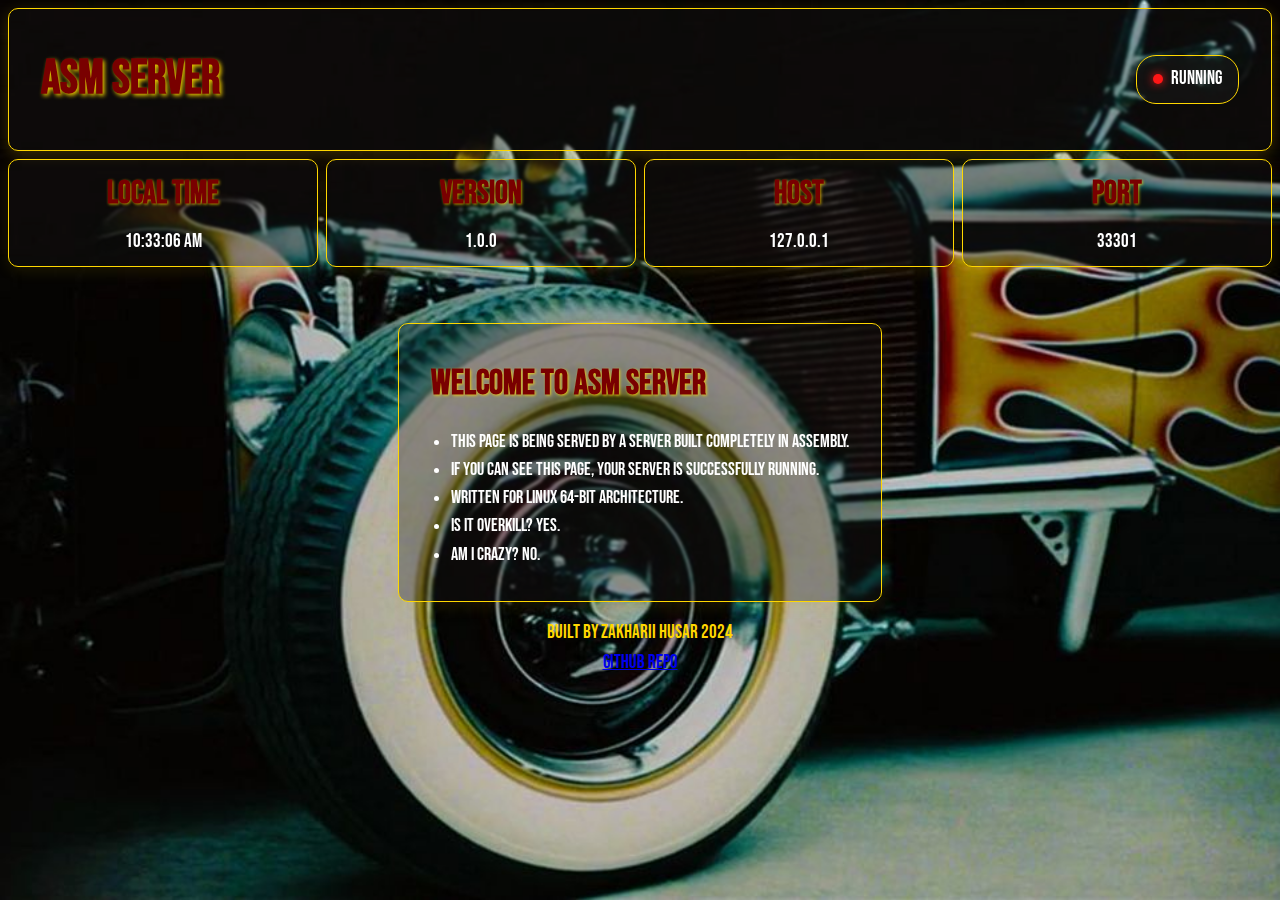
==== public/www/index.html @ bfd49160 "Restructured public folder" ====
<!DOCTYPE html>
<html lang="en">
<head>
    <meta charset="UTF-8">
    <meta name="viewport" content="width=device-width, initial-scale=1.0">
    <title>ASM Server</title>
    <link rel="stylesheet" href="index.css">
    <link href="https://fonts.googleapis.com/css2?family=Bebas+Neue&display=swap" rel="stylesheet">
</head>
<body>
    <div class="container">
        <div class="server-info">
            <h1>ASM Server</h1>
            <div class="status-badge">
                <span class="dot"></span>
                <span id="status">Running</span>
            </div>
        </div>
        
        <div class="server-stats">
            <div class="stat-box">
                <h3>Local Time</h3>
                <p id="local-time"></p>
            </div>
            <div class="stat-box">
                <h3>Version</h3>
                <p>1.0.0</p>
            </div>
            <div class="stat-box">
                <h3>Host</h3>
                <p id="host-name"></p>
            </div>
            <div class="stat-box">
                <h3>Port</h3>
                <p id="port-number"></p>
            </div>
        </div>

        <div class="info-section">
            <h2>Welcome to ASM Server</h2>
            <ul>
                <li>This page is being served by a Server built completely in assembly.</li>
                <li>If you can see this page, your server is successfully running.</li>
                <li>Written for Linux 64-bit architecture.</li>
                <li>Is it overkill? Yes.</li>
                <li>Am I crazy? No.</li>            </ul>
        </div>

        <footer>
            <div>Built by Zakharii Husar 2024</div>
            <div><a href="https://github.com/Zakharii-Husar/asm_server" target="_blank">GitHub Repo</a></div>
        </footer>
    </div>
    <script src="./index.js"></script>
</body>
</html>
---- public/www/index.css ----
:root {
    --primary-color: #790000;
    --secondary-color: #ffd700;
    --accent-color: #ff1616;
    --text-color: white;
    --text-color-dark: #e0e0e0;
}

* {
    margin: 0;
    padding: 0;
    box-sizing: border-box;
}

body {
    font-family: 'Bebas Neue', sans-serif;
    background: url('ford.jpg') no-repeat center center fixed;
    background-size: cover;
    color: var(--text-color);
    line-height: 1.6;
    font-size: 1.2rem;
}

.container {
    max-width: 100%;
    width: 100%;
    margin: 0 auto;
    padding: 0.5rem;
    display: flex;
    flex-direction: column;
    align-items: center;
}

.server-info {
    width: 100%;
    display: flex;
    justify-content: space-between;
    align-items: center;
    margin-bottom: 0.5rem;
    background: rgba(26, 26, 26, 0.3);
    backdrop-filter: blur(1px);
    border: 1px solid #ffd700;
    box-shadow: 0 4px 15px rgba(255, 215, 0, 0.2);
    padding: 2rem;
    border-radius: 10px;
}

.server-info h1 {
    font-size: 3rem;
    text-shadow: 2px 2px 4px rgba(255, 215, 0, 0.9);
    color: var(--primary-color);
    font-weight: bold;
}

.status-badge {
    display: flex;
    align-items: center;
    gap: 0.5rem;
    background: rgba(26, 26, 26, 0.3);
    backdrop-filter: blur(1px);
    border: 1px solid var(--secondary-color);
    padding: 0.5rem 1rem;
    border-radius: 20px;
}

.dot {
    width: 10px;
    height: 10px;
    background-color: var(--accent-color);
    border-radius: 50%;
    animation: glow 2s ease-in-out infinite;
    box-shadow: 0 0 10px var(--accent-color);
}

@keyframes glow {
    0% {
        opacity: 1;
        box-shadow: 0 0 10px var(--accent-color);
    }
    50% {
        opacity: 0.4;
        box-shadow: 0 0 15px var(--accent-color);
    }
    100% {
        opacity: 1;
        box-shadow: 0 0 10px var(--accent-color);
    }
}

.server-stats {
    display: grid;
    grid-template-columns: repeat(auto-fit, minmax(120px, 1fr));
    gap: 0.5rem;
    width: 100%;
    margin-bottom: 3rem;
}

.stat-box {
    background: rgba(26, 26, 26, 0.3);
    backdrop-filter: blur(1px);
    border: 1px solid var(--secondary-color);
    padding: 0.5rem;
    border-radius: 10px;
    box-shadow: 0 4px 15px rgba(255, 215, 0, 0.1);
    transition: transform 0.3s ease;
    text-align: center;
}

.stat-box:hover {
    transform: translateY(-5px);
}

.stat-box h3 {
    font-size: 2rem;
    color: var(--primary-color);
    text-shadow: 1px 1px 3px rgba(255, 215, 0, 0.7);
    margin-bottom: 0.5rem;
    font-weight: bold;
}

.info-section {
    background: rgba(26, 26, 26, 0.3);
    backdrop-filter: blur(1px);
    border: 1px solid var(--secondary-color);
    padding: 2rem;
    border-radius: 10px;
    box-shadow: 0 4px 15px rgba(255, 215, 0, 0.1);
    margin: 0.5rem 0;
    text-align: left;
}

.info-section h2 {
    font-size: 2.2rem;
    text-shadow: 1px 1px 3px rgba(255, 215, 0, 0.8);
    color: var(--primary-color);
    margin-bottom: 1rem;
}

.info-section ul {
    list-style-type: disc;
    padding-left: 20px;
    margin: 0;
    font-size: 1.1rem;
}

footer {
    text-align: center;
    color: var(--secondary-color);
    padding: 0.5rem 0;
    width: 100%;
}

@media (max-width: 768px) {
    .container {
        padding: 0.5rem;
    }
    
    .server-info {
        flex-direction: column;
        text-align: center;
        gap: 1rem;
    }
    
    .server-stats {
        grid-template-columns: 1fr;
    }
}
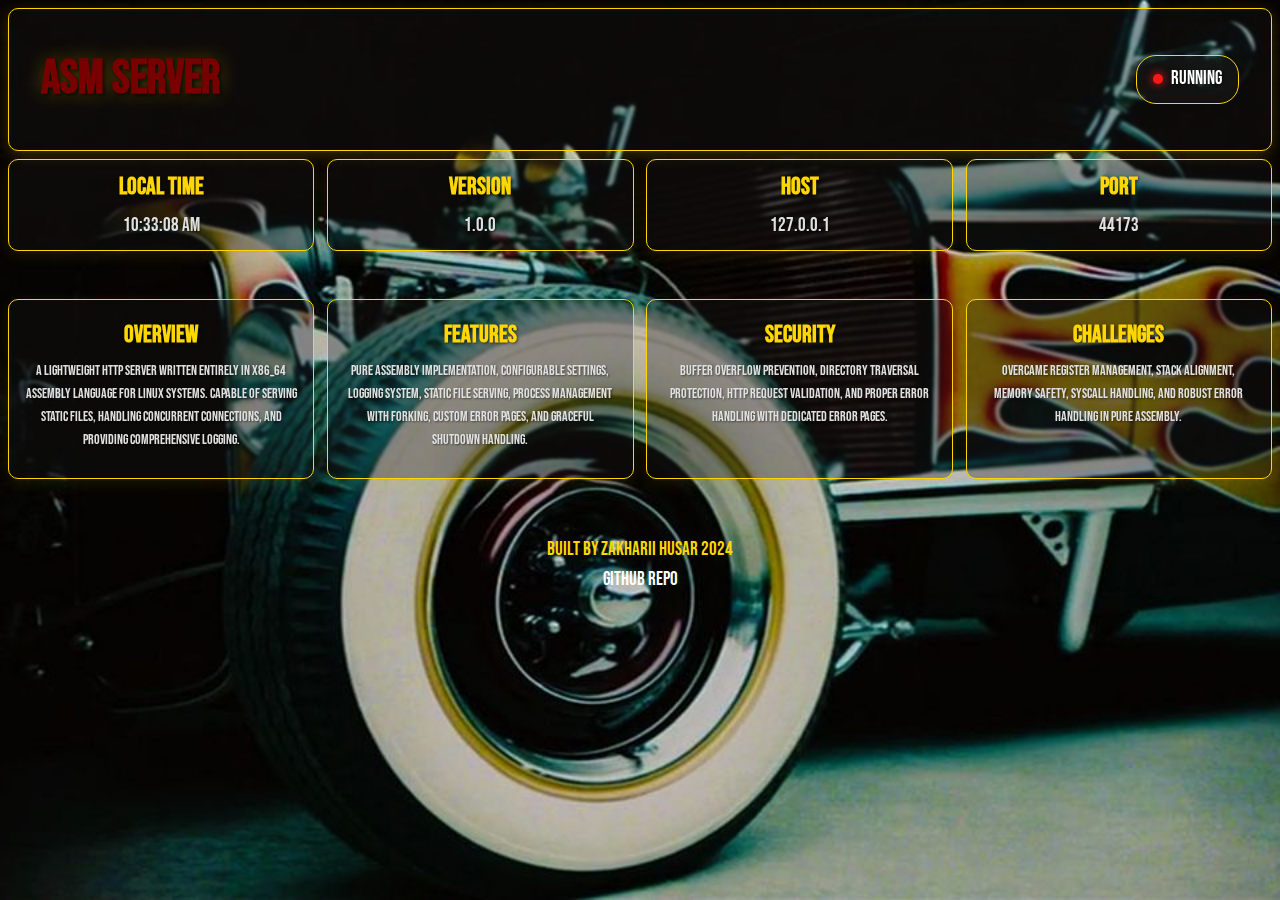
==== commit 3f65a9ca: "Added some documentation to public and styling" ====
--- a/public/www/index.html
+++ b/public/www/index.html
@@ -36,14 +36,23 @@
             </div>
         </div>
 
-        <div class="info-section">
-            <h2>Welcome to ASM Server</h2>
-            <ul>
-                <li>This page is being served by a Server built completely in assembly.</li>
-                <li>If you can see this page, your server is successfully running.</li>
-                <li>Written for Linux 64-bit architecture.</li>
-                <li>Is it overkill? Yes.</li>
-                <li>Am I crazy? No.</li>            </ul>
+        <div class="server-stats">
+            <a href="/documentation/overview.html" class="stat-box doc-box">
+                <h3>Overview</h3>
+                <p>A lightweight HTTP server written entirely in x86_64 assembly language for Linux systems. Capable of serving static files, handling concurrent connections, and providing comprehensive logging.</p>
+            </a>
+            <a href="/documentation/features.html" class="stat-box doc-box">
+                <h3>Features</h3>
+                <p>Pure Assembly implementation, configurable settings, logging system, static file serving, process management with forking, custom error pages, and graceful shutdown handling.</p>
+            </a>
+            <a href="/documentation/security.html" class="stat-box doc-box">
+                <h3>Security</h3>
+                <p>Buffer overflow prevention, directory traversal protection, HTTP request validation, and proper error handling with dedicated error pages.</p>
+            </a>
+            <a href="/documentation/challenges.html" class="stat-box doc-box">
+                <h3>Challenges</h3>
+                <p>Overcame register management, stack alignment, memory safety, syscall handling, and robust error handling in pure assembly.</p>
+            </a>
         </div>
 
         <footer>
--- a/public/www/index.css
+++ b/public/www/index.css
@@ -1,4 +1,5 @@
 :root {
+      height: 100vh;
     --primary-color: #790000;
     --secondary-color: #ffd700;
     --accent-color: #ff1616;
@@ -19,6 +20,8 @@
     color: var(--text-color);
     line-height: 1.6;
     font-size: 1.2rem;
+    min-height: 100vh;
+    overflow-y: hidden;
 }
 
 .container {
@@ -29,6 +32,8 @@
     display: flex;
     flex-direction: column;
     align-items: center;
+    height: 100vh;
+    overflow-y: auto;
 }
 
 .server-info {
@@ -47,8 +52,9 @@
 
 .server-info h1 {
     font-size: 3rem;
-    text-shadow: 2px 2px 4px rgba(255, 215, 0, 0.9);
-    color: var(--primary-color);
+    text-shadow: 2px 2px 4px rgba(0, 0, 0, 0.7),
+                 0 0 20px rgba(255, 215, 0, 0.3);
+                 color: var(--primary-color);
     font-weight: bold;
 }
 
@@ -61,6 +67,7 @@
     border: 1px solid var(--secondary-color);
     padding: 0.5rem 1rem;
     border-radius: 20px;
+    text-shadow: 1px 1px 3px rgba(0, 0, 0, 0.5);
 }
 
 .dot {
@@ -89,8 +96,8 @@
 
 .server-stats {
     display: grid;
-    grid-template-columns: repeat(auto-fit, minmax(120px, 1fr));
-    gap: 0.5rem;
+    grid-template-columns: repeat(auto-fit, minmax(200px, 1fr));
+    gap: 0.8rem;
     width: 100%;
     margin-bottom: 3rem;
 }
@@ -112,10 +119,15 @@
 
 .stat-box h3 {
     font-size: 2rem;
-    color: var(--primary-color);
-    text-shadow: 1px 1px 3px rgba(255, 215, 0, 0.7);
+    color: var(--secondary-color);
+    text-shadow: 1px 1px 3px rgba(0, 0, 0, 0.6);
     margin-bottom: 0.5rem;
     font-weight: bold;
+}
+
+.stat-box p {
+    color: var(--text-color-dark);
+    text-shadow: 1px 1px 2px rgba(0, 0, 0, 0.5);
 }
 
 .info-section {
@@ -159,9 +171,86 @@
         flex-direction: column;
         text-align: center;
         gap: 1rem;
+        padding: 1rem;
+    }
+    
+    .server-info h1 {
+        font-size: 2.5rem;
     }
     
     .server-stats {
         grid-template-columns: 1fr;
     }
+    
+    .stat-box {
+        padding: 1rem;
+    }
+    
+    .stat-box h3 {
+        font-size: 1.8rem;
+    }
+    
+    .info-section {
+        padding: 1rem;
+    }
+    
+    .info-section h2 {
+        font-size: 2rem;
+    }
+    
+    .doc-box p {
+        font-size: 1rem;
+    }
+}
+
+@media (max-width: 480px) {
+    .server-info h1 {
+        font-size: 2rem;
+    }
+    
+    .stat-box h3 {
+        font-size: 1.5rem;
+    }
+    
+    body {
+        font-size: 1rem;
+    }
+}
+
+@media (min-width: 1024px) {
+    .stat-box {
+        padding: 0.5rem;
+    }
+
+    .stat-box h3 {
+        font-size: 1.5rem;
+        margin-bottom: 0.3rem;
+    }
+
+    .doc-box p {
+        font-size: 0.9rem;
+    }
+}
+
+/* Link styles */
+a {
+    color: var(--text-color);
+    text-decoration: none;
+}
+
+/* Documentation boxes specific styles */
+.server-stats .doc-box {
+    min-height: 180px;
+    padding: 1rem;
+    color: var(--text-color);
+}
+
+.server-stats .doc-box h3 {
+    color: var(--secondary-color);
+    text-shadow: 1px 1px 3px rgba(0, 0, 0, 0.6);
+}
+
+.server-stats .doc-box p {
+    color: var(--text-color-dark);
+    text-shadow: 1px 1px 2px rgba(0, 0, 0, 0.5);
 } 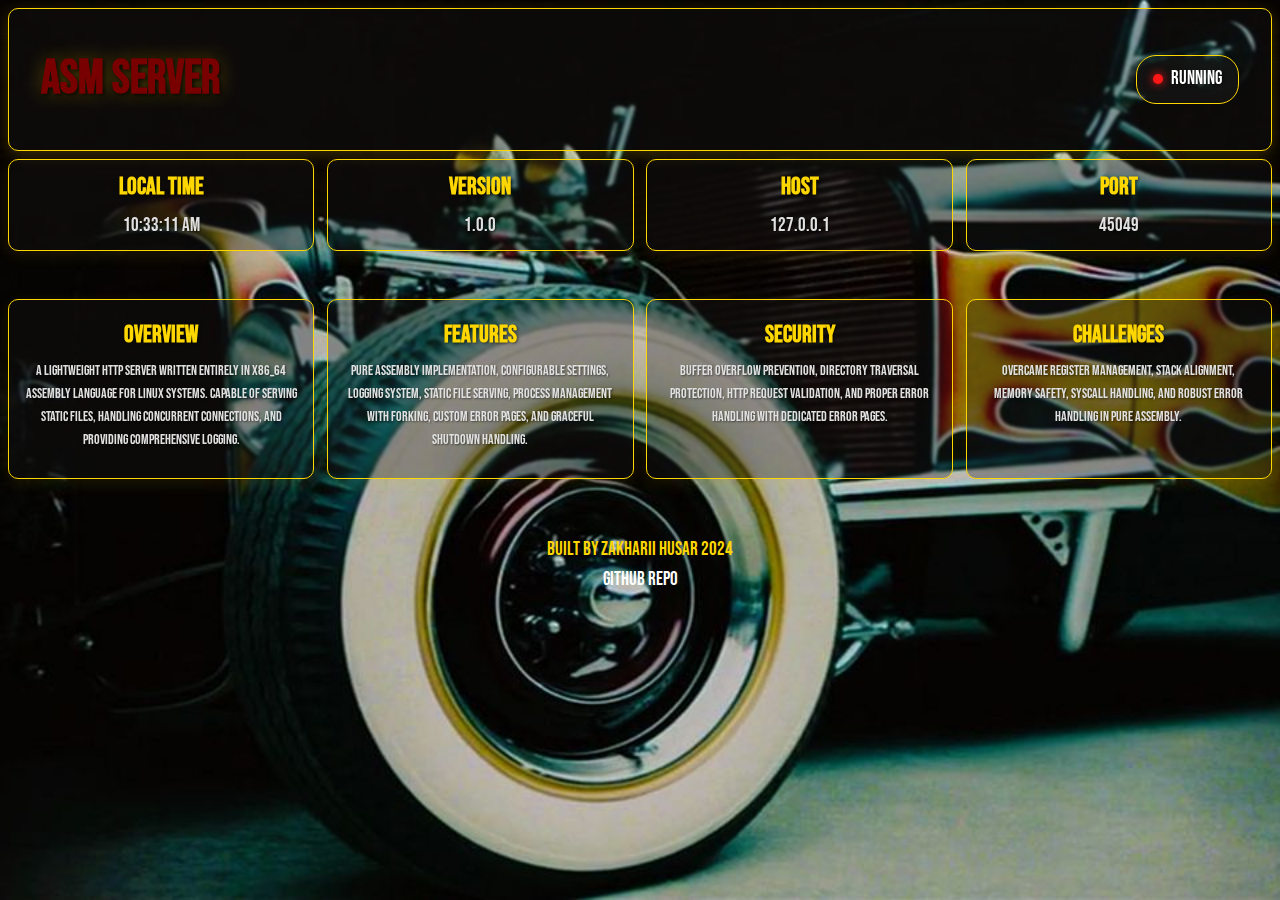
==== commit 67181a1f: "changed routing" ====
--- a/public/www/index.html
+++ b/public/www/index.html
@@ -37,19 +37,19 @@
         </div>
 
         <div class="server-stats">
-            <a href="/documentation/overview.html" class="stat-box doc-box">
+            <a href="documentation/overview.html" class="stat-box doc-box">
                 <h3>Overview</h3>
                 <p>A lightweight HTTP server written entirely in x86_64 assembly language for Linux systems. Capable of serving static files, handling concurrent connections, and providing comprehensive logging.</p>
             </a>
-            <a href="/documentation/features.html" class="stat-box doc-box">
+            <a href="documentation/features.html" class="stat-box doc-box">
                 <h3>Features</h3>
                 <p>Pure Assembly implementation, configurable settings, logging system, static file serving, process management with forking, custom error pages, and graceful shutdown handling.</p>
             </a>
-            <a href="/documentation/security.html" class="stat-box doc-box">
+            <a href="documentation/security.html" class="stat-box doc-box">
                 <h3>Security</h3>
                 <p>Buffer overflow prevention, directory traversal protection, HTTP request validation, and proper error handling with dedicated error pages.</p>
             </a>
-            <a href="/documentation/challenges.html" class="stat-box doc-box">
+            <a href="documentation/challenges.html" class="stat-box doc-box">
                 <h3>Challenges</h3>
                 <p>Overcame register management, stack alignment, memory safety, syscall handling, and robust error handling in pure assembly.</p>
             </a>
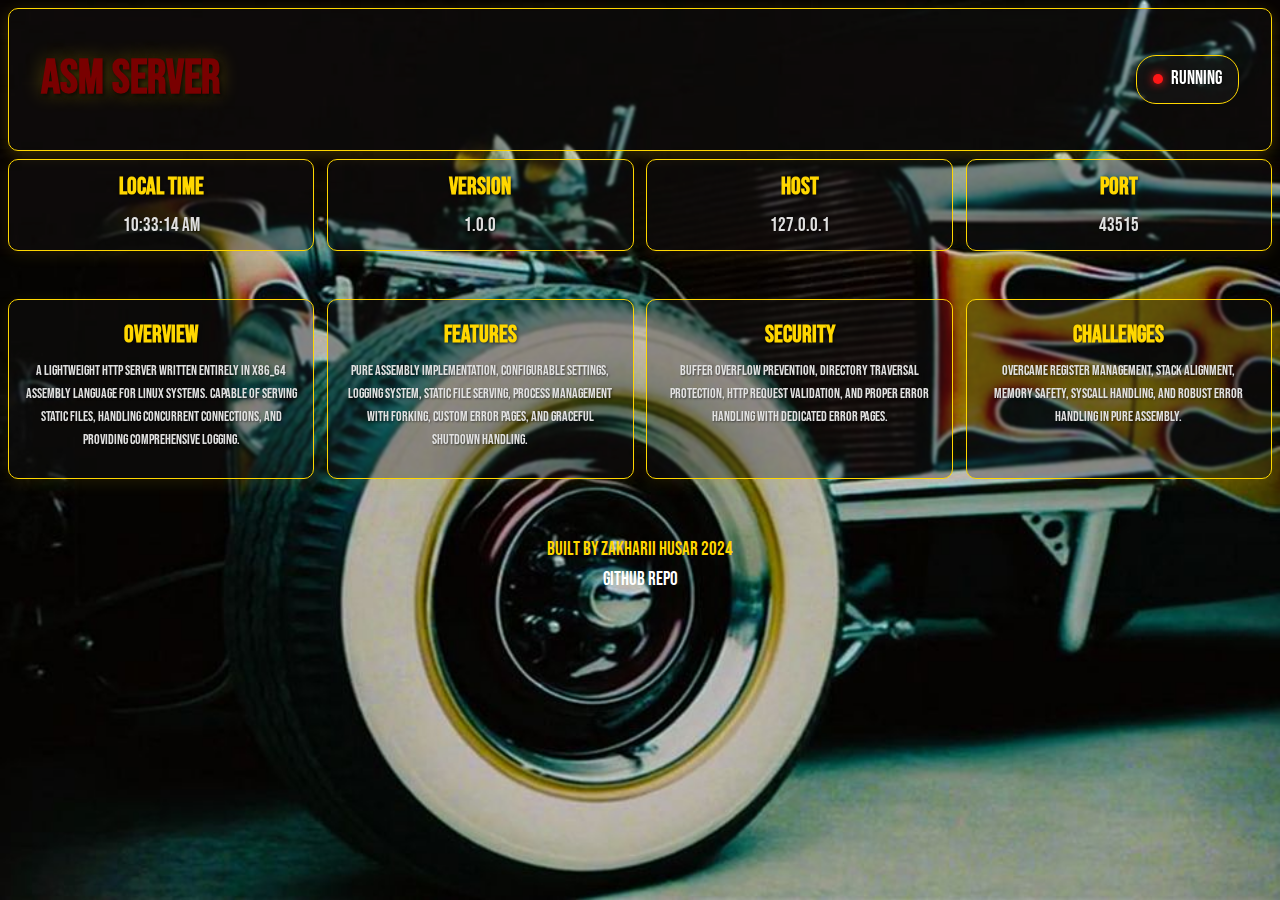
==== commit b5158214: "Changed favicon path" ====
--- a/public/www/index.html
+++ b/public/www/index.html
@@ -4,6 +4,7 @@
     <meta charset="UTF-8">
     <meta name="viewport" content="width=device-width, initial-scale=1.0">
     <title>ASM Server</title>
+    <link rel="icon" type="image/x-icon" href="favicon.ico">
     <link rel="stylesheet" href="index.css">
     <link href="https://fonts.googleapis.com/css2?family=Bebas+Neue&display=swap" rel="stylesheet">
 </head>
